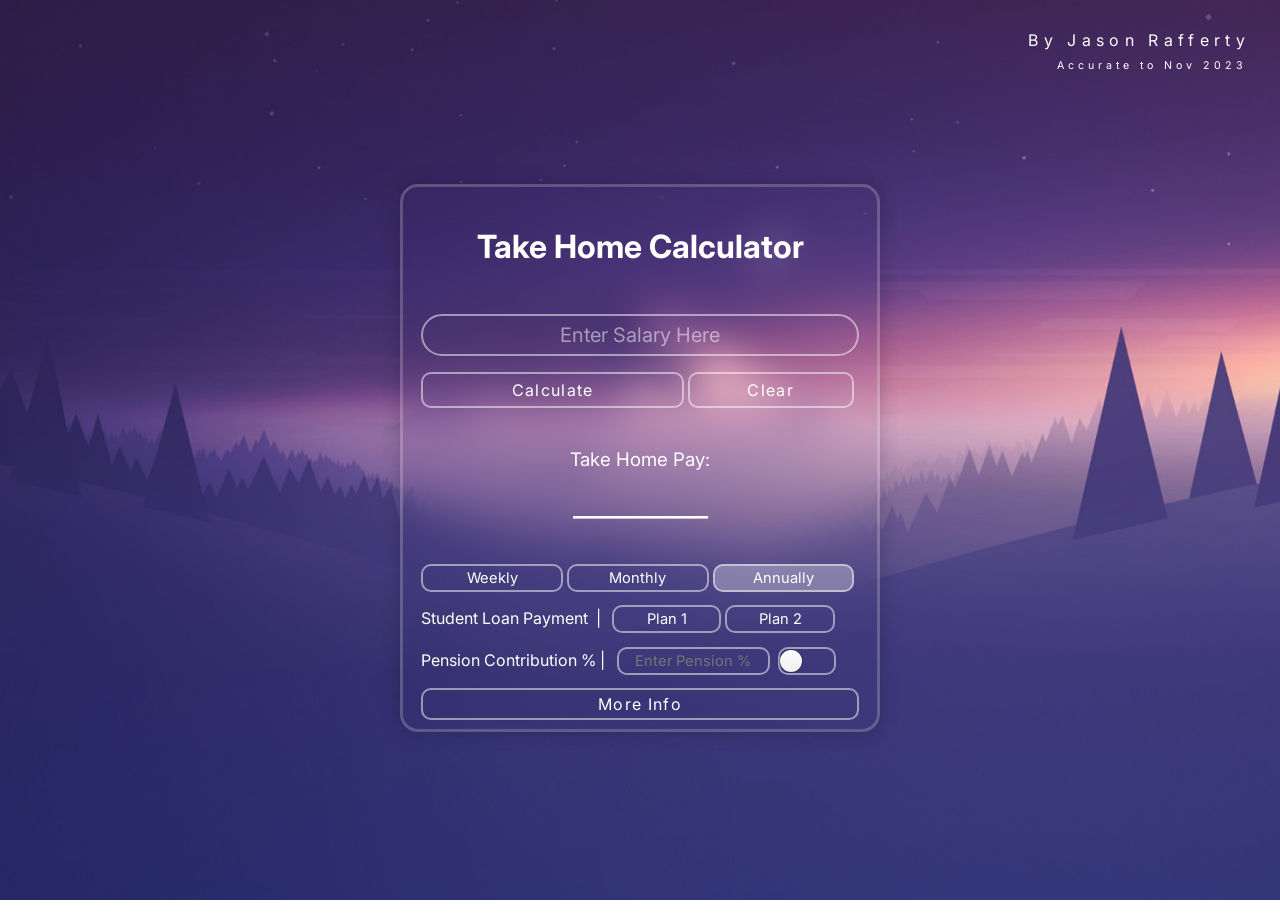
==== main.html @ 685a8ef7 "First Commit" ====
<!DOCTYPE html>
<html lang="en">
  <head>
    <meta charset="UTF-8" />
    <meta name="viewport" content="width=device-width, initial-scale=1.0" />
    <title>Take Home Calculator</title>
    <link rel="stylesheet" href="styles.css" />
    <link rel="preconnect" href="https://fonts.googleapis.com" />
    <link rel="preconnect" href="https://fonts.gstatic.com" crossorigin />
    <link
      href="https://fonts.googleapis.com/css2?family=Inter&display=swap"
      rel="stylesheet"
    />
  </head>
  <body>
    <div>
      <p class="name">By Jason Rafferty</p>
      <p class="accurate"> Accurate to Nov 2023</p> </p>
    </div>
    <div class="container">
      <h1>Take Home Calculator</h1>
      <input
        id="inputSalaryHTML"
        class="inputSalary"
        type="text"
        placeholder="Enter Salary Here"
        maxlength="8"
      />
      <div>
        <button
          class="calculateButton"
          id="calculateButtonHTML"
          type="submit"
          onclick="calculate();clickAnnualButton()"
        >
          Calculate
        </button>
        <button class="clearButton" id="clearButtonHTML">Clear</button>
      </div>
      <p class="takeHomePay">Take Home Pay:</p>
      <p class="takeHomePayValue" id="takeHomePayHTML">_________</p>
      <div>
        <button class="timeButton" onclick="toggleButton(this)">Weekly</button>
        <button class="timeButton" onclick="toggleButton(this)">Monthly</button>
        <button class="timeButton active" onclick="toggleButton(this)">
          Annually
        </button>
      </div>
      <div>
        <p class="studentLoanTitle">Student Loan Payment&nbsp; |</p>
        <button class="studentLoanButton">Plan 1</button>
        <button class="studentLoanButton">Plan 2</button>
      </div>
      <div>
        <p class="inputPensionTitle">Pension Contribution % |</p>
        <input
          id="inputPensionHTML"
          class="inputPension"
          type="text"
          placeholder="Enter Pension %"
          maxlength="2"
        />
        <label class="toggle">
          <input class="toggle-checkbox" type="checkbox">
          <div class="toggle-switch"></div>
        </label>
      </div>

      <button class="accordion">More Info</button>
      <div class="panel">
        <p id="incomeTaxHTML">Income Tax:</p>
        <p id="nationalInsuranceHTML">National Insurance:</p>
        <p id="studentLoanHTML">Student Loan:</p>
        <p id="pensionContributionHTML">Pension:</p>
        <canvas id="pie-chart"></canvas>
      </div>
      </div>
    </div>
    <script src="chart.min.js"></script>
    <script src="code.js"></script>
  </body>
</html>
---- styles.css ----
* {
  box-sizing: border-box;
  font-family: "Inter", sans-serif;
}

body {
  display: flex;
  justify-content: center;
  align-items: center;
  min-height: 100vh;
  background-image: url("background.jpg");
  background-size: cover;
  background-repeat: no-repeat;
  background-position: center;
  background-attachment: fixed;
  overflow: hidden;
  color: white;
}

h1 {
  text-align: center;
}

.container {
  background: transparent;
  border: 3px solid rgba(255, 255, 255, 0.2);
  backdrop-filter: blur(20px);
  box-shadow: 0 0 20px rgba(0, 0, 0, 0.2);
  padding: 2vh 2vh;
  border-radius: 18px;
}

.inputSalary {
  width: 100%;
  height: 100%;
  font-size: 15pt;
  background: transparent;
  border-radius: 8px;
  outline: none;
  border: 2px solid rgba(255, 255, 255, 0.5);
  border-radius: 40px;
  padding: 7px;
  color: white;
  margin-top: 20pt;
  text-align: center;
}

.inputSalary::placeholder {
  color: rgba(255, 255, 255, 0.5);
  text-align: center;
}

.calculateButton {
  background-color: transparent;
  border: 2px solid rgba(255, 255, 255, 0.5);
  width: 60%;
  border-radius: 10px;
  padding: 6px;
  cursor: pointer;
  margin-top: 12pt;
  color: white;
  font-size: 12pt;
  transition: 0.3s;
  letter-spacing: 1pt;
}

button.calculateButton:hover {
  background-color: rgba(255, 255, 255, 0.3);
}
.clearButton {
  background-color: transparent;
  border: 2px solid rgba(255, 255, 255, 0.5);
  width: 38%;
  border-radius: 10px;
  padding: 6px;
  cursor: pointer;
  margin-top: 12pt;
  color: white;
  font-size: 12pt;
  transition: 0.3s;
  letter-spacing: 1pt;
}

button.calculateButton:hover {
  background-color: rgba(255, 255, 255, 0.3);
}

.timeButton {
  background-color: transparent;
  border: 2px solid rgba(255, 255, 255, 0.5);
  width: 32.4%;
  border-radius: 10px;
  padding: 3px;
  cursor: pointer;
  color: white;
  font-size: 11pt;
  transition: 0.3s;
  margin-bottom: 10pt;
}
button.timeButton:hover {
  background-color: rgba(255, 255, 255, 0.3);
}

button.active {
  background-color: rgba(255, 255, 255, 0.3);
}

.studentLoanTitle {
  display: inline;
  margin-right: 5pt;
}
.studentLoanButton {
  background-color: transparent;
  border: 2px solid rgba(255, 255, 255, 0.5);
  width: 25%;
  border-radius: 10px;
  padding: 3px;
  cursor: pointer;
  color: white;
  font-size: 11pt;
  transition: 0.3s;
  margin-bottom: 10pt;
}

button.studentLoanButton:hover {
  background-color: rgba(255, 255, 255, 0.3);
}

.inputPensionTitle {
  display: inline;
  margin-right: 5.4pt;
}

.inputPension {
  background-color: transparent;
  border: 2px solid rgba(255, 255, 255, 0.5);
  width: 35%;
  border-radius: 10px;
  padding: 3px;
  cursor: pointer;
  color: white;
  font-size: 11pt;
  transition: 0.3s;
  margin-bottom: 10pt;
  outline: none;
  text-align: center;
}

.name {
  position: absolute;
  top: 0;
  right: 0;
  margin: 30px;
  color: white;
  letter-spacing: 4pt;
}

.accurate {
  position: absolute;
  top: 22pt;
  right: 2pt;
  margin: 30px;
  color: white;
  font-size: 8pt;
  letter-spacing: 3pt;
}

.takeHomePay {
  font-size: 14pt;
  margin-top: 30pt;
  margin-bottom: -15pt;
  text-align: center;
}

.takeHomePayValue {
  font-size: 25pt;
  text-align: center;
  margin-bottom: 30pt;
}

button.accordion {
  cursor: pointer;
  font-size: 12pt;
  border: 2px solid rgba(255, 255, 255, 0.5);
  border-radius: 10px;
  font-size: 12pt;
  outline: none;
  width: 100%;
  text-align: center;
  background-color: transparent;
  color: #fff;
  padding: 4px;
  transition: 0.3s;
  letter-spacing: 1pt;
}

button.accordion:hover {
  background-color: rgba(255, 255, 255, 0.3);
}

button.accordion.active {
  background-color: rgba(192, 152, 208, 0);
  color: white;
  border: 2px solid rgba(255, 255, 255, 0.5);
  border-radius: 10px;
  margin: 4px 0 0;
}

div.panel {
  background-color: rgba(159, 124, 189, 0.4);
  backdrop-filter: blur(20px);
  color: white;
  border: 2px solid rgba(255, 255, 255, 0.5);
  border-radius: 10px;
  overflow: hidden;
  opacity: 0;
  max-height: 0;
  transition: 0.3s;
  padding: 0 8px;
  margin-bottom: -10pt;
}

div.panel.show {
  opacity: 1;
  max-height: 500px;
  padding: 8px;
  margin: 10px 0 4px;
}

.container2 {
  background-color: #fff;
  border-radius: 10px;
  box-shadow: 0 2px 10px rgba(0, 0, 0, 0.3);
  width: 740px;
}

a {
  text-decoration: none;
  color: #2f20d1;
}

a:hover {
  text-decoration: underline;
}

img {
  height: auto;
  max-width: 100%;
  vertical-align: middle;
}

.row {
  padding: 6px 0 6px 0;
}

.label {
  color: #565656;
  margin-bottom: 2px;
}

.card {
  padding: 1rem 2rem;
  border-radius: 4px;
  box-shadow: 0 1px 3px #747681;
}

.message {
  padding: 6px 20px;
  font-size: 1em;
  color: rgb(40, 40, 40);
  box-sizing: border-box;
  margin: 0px;
  border-radius: 3px;
  width: 100%;
  overflow: auto;
}

.error {
  background-color: #fb817c;
  border: 1px solid #e46b66;
}

.success {
  background-color: #48e0a4;
  border: #40cc94 1px solid;
}

.validation-message {
  color: #e20900;
}

.font-bold {
  font-weight: bold;
}

.display-none {
  display: none;
}

.inline-block {
  display: inline-block;
}

.float-right {
  float: right;
}

.float-left {
  float: left;
}

.text-center {
  text-align: center;
}

.text-left {
  text-align: left;
}

.text-right {
  text-align: right;
}

.full-width {
  width: 100%;
}

.cursor-pointer {
  cursor: pointer;
}

.mr-20 {
  margin-right: 20px;
}

.m-20 {
  margin: 20px;
}

.tile-container {
  width: 240px;
  border: #9a9a9a 1px solid;
  border-radius: 3px;
  padding: 10px 20px 10px 20px;
}

@media all and (max-width: 780px) {
  .container {
    width: auto;
  }
}

@media all and (max-width: 400px) {
  .container {
    padding: 0px 20px;
  }
  .tile-container {
    width: auto;
  }
  input,
  textarea,
  select {
    width: 100%;
  }
}

.toggle {
  cursor: pointer;
  display: inline-block;
}

.toggle-switch {
  display: inline-block;
  background: transparent;
  border: 2px solid rgba(255, 255, 255, 0.5);
  border-radius: 10px;
  width: 58px;
  height: 28px;
  position: relative;
  vertical-align: middle;
  transition: background 0.25s;
  left: 26pt;
  margin: -23pt;
}
.toggle-switch:before, .toggle-switch:after {
  content: "";
}
.toggle-switch:before {
  display: block;
  background: linear-gradient(to bottom, #fff 0%, #eee 100%);
  border-radius: 50%;
  box-shadow: 0 0 0 1px rgba(0, 0, 0, 0.25);
  width: 22px;
  height: 22px;
  position: absolute;
  top: 1px;
  left: 0px;
  transition: left 0.25s;
}
.toggle:hover .toggle-switch:before {
  background: linear-gradient(to bottom, #fff 0%, #fff 100%);
  box-shadow: 0 0 0 1px rgba(0, 0, 0, 0.5);
}
.toggle-checkbox:checked + .toggle-switch {
  background: rgba(158, 92, 216, 0.574);
}
.toggle-checkbox:checked + .toggle-switch:before {
  left: 30px;
}

.toggle-checkbox {
  position: absolute;
  visibility: hidden;
}
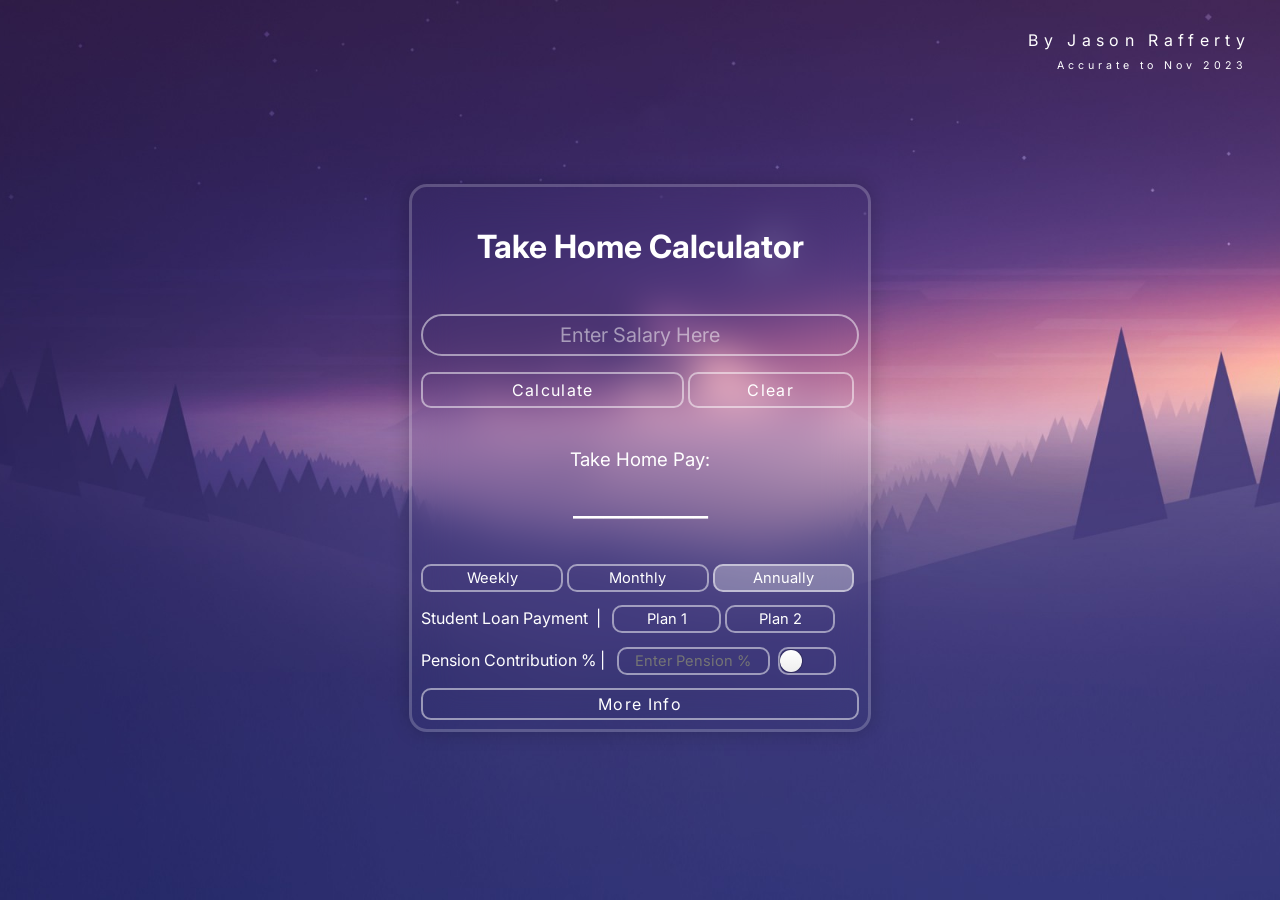
==== commit 6fe48ee4: "Addition of student loan payment plans 1 and 2" ====
--- a/main.html
+++ b/main.html
@@ -31,7 +31,7 @@
           class="calculateButton"
           id="calculateButtonHTML"
           type="submit"
-          onclick="calculate();clickAnnualButton()"
+          onclick="calculate()"
         >
           Calculate
         </button>
@@ -40,16 +40,22 @@
       <p class="takeHomePay">Take Home Pay:</p>
       <p class="takeHomePayValue" id="takeHomePayHTML">_________</p>
       <div>
-        <button class="timeButton" onclick="toggleButton(this)">Weekly</button>
-        <button class="timeButton" onclick="toggleButton(this)">Monthly</button>
-        <button class="timeButton active" onclick="toggleButton(this)">
+        <button class="timeButton" >Weekly</button>
+        <button class="timeButton" >Monthly</button>
+        <button class="timeButton active" >
           Annually
         </button>
       </div>
       <div>
         <p class="studentLoanTitle">Student Loan Payment&nbsp; |</p>
-        <button class="studentLoanButton">Plan 1</button>
-        <button class="studentLoanButton">Plan 2</button>
+        <button class="studentLoanButton">
+          Plan 1
+          <span class="tooltip">9% over the threshold of £22,015</span>
+        </button>
+        <button class="studentLoanButton">
+          Plan 2
+          <span class="tooltip">9% over the threshold of £27,295</span>
+        </button>
       </div>
       <div>
         <p class="inputPensionTitle">Pension Contribution % |</p>
@@ -58,7 +64,7 @@
           class="inputPension"
           type="text"
           placeholder="Enter Pension %"
-          maxlength="2"
+          maxlength="5"
         />
         <label class="toggle">
           <input class="toggle-checkbox" type="checkbox">
@@ -71,8 +77,10 @@
         <p id="incomeTaxHTML">Income Tax:</p>
         <p id="nationalInsuranceHTML">National Insurance:</p>
         <p id="studentLoanHTML">Student Loan:</p>
-        <p id="pensionContributionHTML">Pension:</p>
-        <canvas id="pie-chart"></canvas>
+        <p id="pensionContributionHTML">Pension Contribution:</p>
+        <div id="pieChartFade">
+          <canvas id="pie-chart"></canvas> 
+        </div>
       </div>
       </div>
     </div>
--- a/styles.css
+++ b/styles.css
@@ -26,7 +26,7 @@
   border: 3px solid rgba(255, 255, 255, 0.2);
   backdrop-filter: blur(20px);
   box-shadow: 0 0 20px rgba(0, 0, 0, 0.2);
-  padding: 2vh 2vh;
+  padding: 2vh 1vh;
   border-radius: 18px;
 }
 
@@ -81,7 +81,7 @@
   letter-spacing: 1pt;
 }
 
-button.calculateButton:hover {
+button.clearButton:hover {
   background-color: rgba(255, 255, 255, 0.3);
 }
 
@@ -110,6 +110,7 @@
   margin-right: 5pt;
 }
 .studentLoanButton {
+  position: relative;
   background-color: transparent;
   border: 2px solid rgba(255, 255, 255, 0.5);
   width: 25%;
@@ -124,6 +125,28 @@
 
 button.studentLoanButton:hover {
   background-color: rgba(255, 255, 255, 0.3);
+}
+
+.studentLoanButton .tooltip {
+  opacity: 0;
+  visibility: hidden;
+  position: absolute;
+  bottom: 130%; 
+  left: 50%; 
+  transform: translateX(-50%); 
+  padding: 8px;
+  border-radius: 10px;
+  background-color: #333333d8;
+  color: white;
+  white-space: nowrap; 
+  font-size: 14px;
+  z-index: 1;
+  transition: opacity 0.4s ease, visibility 0.4s ease-in-out; 
+}
+
+.studentLoanButton:hover .tooltip {
+  opacity: 1;
+  visibility: visible;
 }
 
 .inputPensionTitle {
@@ -382,7 +405,8 @@
   left: 26pt;
   margin: -23pt;
 }
-.toggle-switch:before, .toggle-switch:after {
+.toggle-switch:before,
+.toggle-switch:after {
   content: "";
 }
 .toggle-switch:before {
@@ -413,3 +437,13 @@
   visibility: hidden;
 }
 
+.fade {
+  transition: opacity 0.5s;
+  opacity: 1;
+}
+
+input[type="number"]::-webkit-inner-spin-button,
+input[type="number"]::-webkit-outer-spin-button {
+  -webkit-appearance: none;
+  margin: 0;
+}
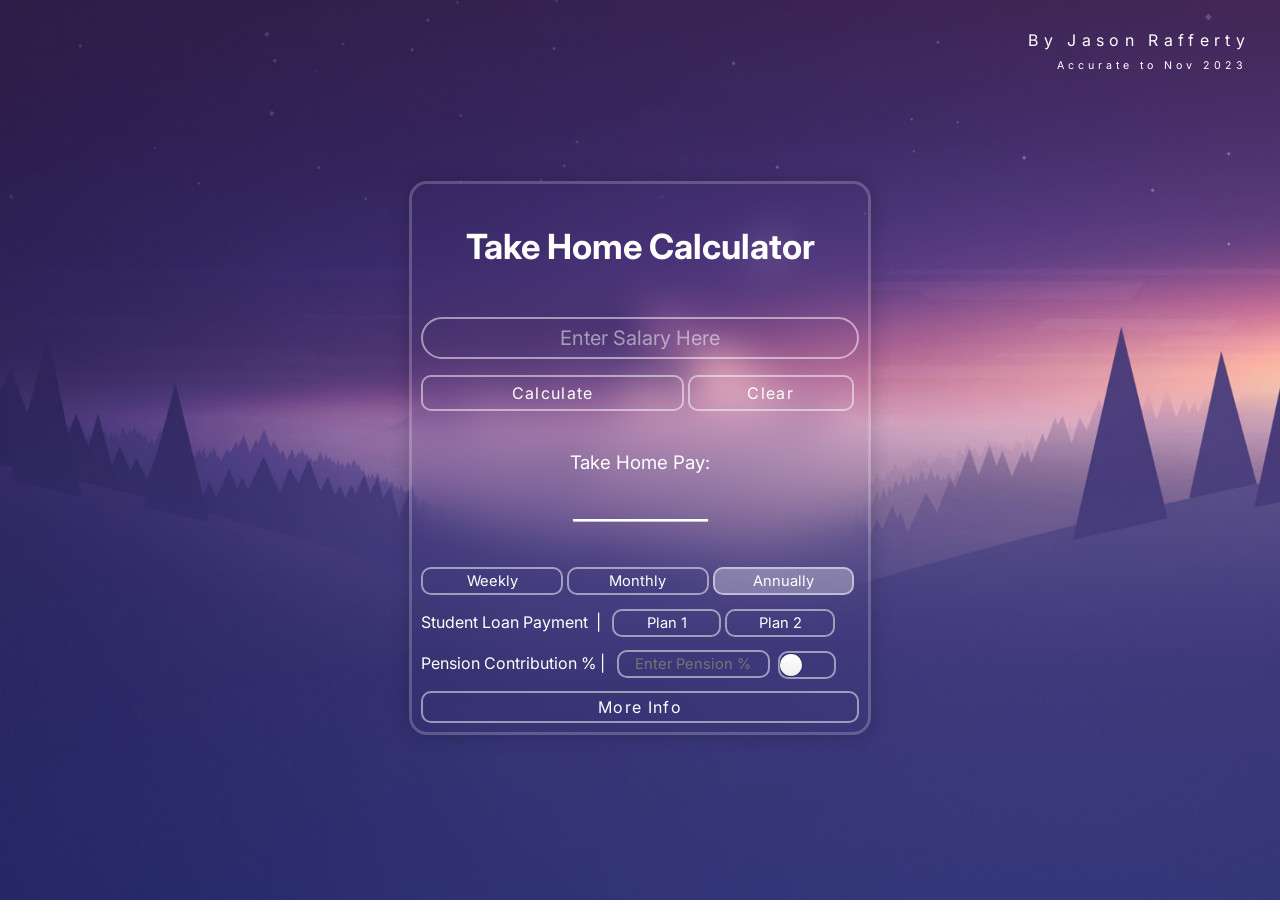
==== commit bd6e0b47: "Added pension functionality + error handling" ====
--- a/main.html
+++ b/main.html
@@ -25,6 +25,8 @@
         type="text"
         placeholder="Enter Salary Here"
         maxlength="8"
+        autocomplete="off"
+        oninput="checkSalaryInput(this)"
       />
       <div>
         <button
@@ -50,11 +52,11 @@
         <p class="studentLoanTitle">Student Loan Payment&nbsp; |</p>
         <button class="studentLoanButton">
           Plan 1
-          <span class="tooltip">9% over the threshold of £22,015</span>
+          <span class="tooltip">Plan 1: 9% over the threshold of £22,015</span>
         </button>
         <button class="studentLoanButton">
           Plan 2
-          <span class="tooltip">9% over the threshold of £27,295</span>
+          <span class="tooltip">Plan 2: 9% over the threshold of £27,295</span>
         </button>
       </div>
       <div>
@@ -64,7 +66,8 @@
           class="inputPension"
           type="text"
           placeholder="Enter Pension %"
-          maxlength="5"
+          maxlength="6"
+          oninput="checkPensionInput(this)"
         />
         <label class="toggle">
           <input class="toggle-checkbox" type="checkbox">
--- a/styles.css
+++ b/styles.css
@@ -19,6 +19,7 @@
 
 h1 {
   text-align: center;
+  font-size: 26pt;
 }
 
 .container {
@@ -28,6 +29,7 @@
   box-shadow: 0 0 20px rgba(0, 0, 0, 0.2);
   padding: 2vh 1vh;
   border-radius: 18px;
+  
 }
 
 .inputSalary {
@@ -131,17 +133,17 @@
   opacity: 0;
   visibility: hidden;
   position: absolute;
-  bottom: 130%; 
-  left: 50%; 
-  transform: translateX(-50%); 
+  bottom: 80%;
+  left: 50%;
+  transform: translateX(-50%);
   padding: 8px;
   border-radius: 10px;
   background-color: #333333d8;
   color: white;
-  white-space: nowrap; 
+  white-space: nowrap;
   font-size: 14px;
   z-index: 1;
-  transition: opacity 0.4s ease, visibility 0.4s ease-in-out; 
+  transition: opacity 0.4s ease, visibility 0.4s ease-in-out;
 }
 
 .studentLoanButton:hover .tooltip {
@@ -160,7 +162,6 @@
   width: 35%;
   border-radius: 10px;
   padding: 3px;
-  cursor: pointer;
   color: white;
   font-size: 11pt;
   transition: 0.3s;
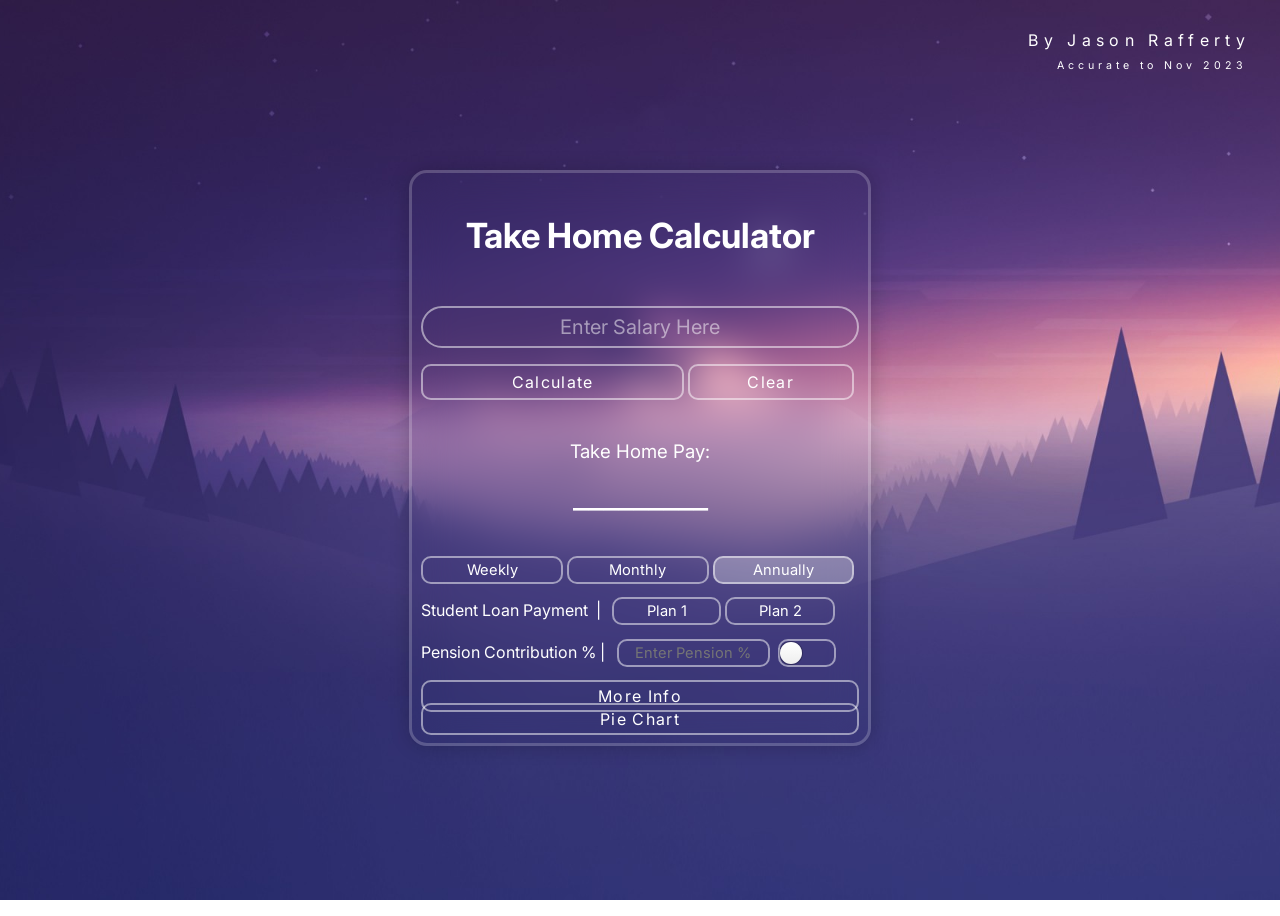
==== commit 5fb6daed: ""More info" UI update" ====
--- a/main.html
+++ b/main.html
@@ -14,7 +14,9 @@
   </head>
   <body>
     <div>
-      <p class="name">By Jason Rafferty</p>
+      <a href="https://www.linkedin.com/in/jasonrafferty1/" target="_blank" class="name-link">
+        <p class="name">By Jason Rafferty</p>
+      </a>
       <p class="accurate"> Accurate to Nov 2023</p> </p>
     </div>
     <div class="container">
@@ -50,11 +52,11 @@
       </div>
       <div>
         <p class="studentLoanTitle">Student Loan Payment&nbsp; |</p>
-        <button class="studentLoanButton">
+        <button class="studentLoanButton plan1">
           Plan 1
           <span class="tooltip">Plan 1: 9% over the threshold of £22,015</span>
         </button>
-        <button class="studentLoanButton">
+        <button class="studentLoanButton plan2">
           Plan 2
           <span class="tooltip">Plan 2: 9% over the threshold of £27,295</span>
         </button>
@@ -81,6 +83,9 @@
         <p id="nationalInsuranceHTML">National Insurance:</p>
         <p id="studentLoanHTML">Student Loan:</p>
         <p id="pensionContributionHTML">Pension Contribution:</p>
+      </div>
+      <button class="accordion">Pie Chart</button>
+      <div class="panel2">
         <div id="pieChartFade">
           <canvas id="pie-chart"></canvas> 
         </div>
--- a/styles.css
+++ b/styles.css
@@ -29,7 +29,6 @@
   box-shadow: 0 0 20px rgba(0, 0, 0, 0.2);
   padding: 2vh 1vh;
   border-radius: 18px;
-  
 }
 
 .inputSalary {
@@ -245,6 +244,27 @@
 }
 
 div.panel.show {
+  opacity: 1;
+  max-height: 500px;
+  padding: 8px;
+  margin: 10px 0 4px;
+}
+
+div.panel2 {
+  background-color: rgba(159, 124, 189, 0.4);
+  backdrop-filter: blur(20px);
+  color: white;
+  border: 2px solid rgba(255, 255, 255, 0.5);
+  border-radius: 10px;
+  overflow: hidden;
+  opacity: 0;
+  max-height: 0;
+  transition: 0.3s;
+  padding: 0 8px;
+  margin-bottom: -10pt;
+}
+
+div.panel2.show {
   opacity: 1;
   max-height: 500px;
   padding: 8px;
@@ -406,6 +426,11 @@
   left: 26pt;
   margin: -23pt;
 }
+
+.toggle-switch:hover {
+  background-color: rgba(255, 255, 255, 0.3);
+}
+
 .toggle-switch:before,
 .toggle-switch:after {
   content: "";
@@ -433,6 +458,8 @@
   left: 30px;
 }
 
+
+
 .toggle-checkbox {
   position: absolute;
   visibility: hidden;
@@ -448,3 +475,4 @@
   -webkit-appearance: none;
   margin: 0;
 }
+
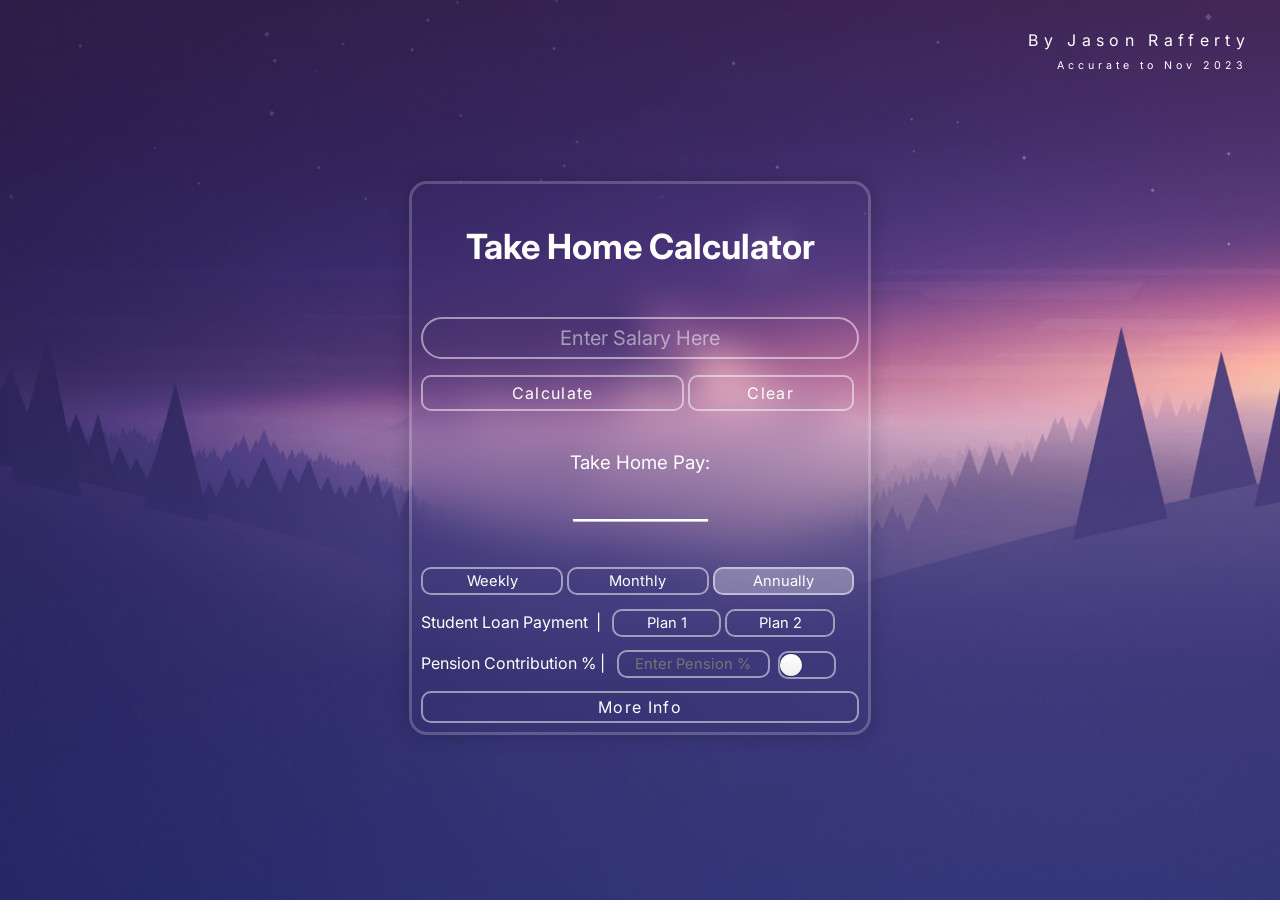
==== commit 1181bb8c: ""More Info" UI and Graph Update" ====
--- a/main.html
+++ b/main.html
@@ -76,20 +76,27 @@
           <div class="toggle-switch"></div>
         </label>
       </div>
-
       <button class="accordion">More Info</button>
       <div class="panel">
-        <p id="incomeTaxHTML">Income Tax:</p>
-        <p id="nationalInsuranceHTML">National Insurance:</p>
-        <p id="studentLoanHTML">Student Loan:</p>
-        <p id="pensionContributionHTML">Pension Contribution:</p>
-      </div>
-      <button class="accordion">Pie Chart</button>
-      <div class="panel2">
+        <div class="key-item">
+          <div class="key-color" style="background-color: #E3D3F0;"></div>
+          <p id="incomeTaxHTML">Income Tax:</p>
+        </div>
+        <div class="key-item">
+          <div class="key-color" style="background-color: #AAC4FF;"></div>
+          <p id="nationalInsuranceHTML">National Insurance:</p>
+        </div>
+        <div class="key-item">
+          <div class="key-color" style="background-color: #D2DAFF;"></div>
+          <p id="pensionContributionHTML">Pension Contribution:</p>
+        </div>
+        <div class="key-item">
+          <div class="key-color" style="background-color: #EEF1FF;"></div>
+          <p id="studentLoanHTML">Student Loan:</p>
+        </div>
         <div id="pieChartFade">
-          <canvas id="pie-chart"></canvas> 
+          <canvas id="pie-chart" class="pie-chart"></canvas> 
         </div>
-      </div>
       </div>
     </div>
     <script src="chart.min.js"></script>
--- a/styles.css
+++ b/styles.css
@@ -246,36 +246,8 @@
 div.panel.show {
   opacity: 1;
   max-height: 500px;
-  padding: 8px;
   margin: 10px 0 4px;
-}
-
-div.panel2 {
-  background-color: rgba(159, 124, 189, 0.4);
-  backdrop-filter: blur(20px);
-  color: white;
-  border: 2px solid rgba(255, 255, 255, 0.5);
-  border-radius: 10px;
-  overflow: hidden;
-  opacity: 0;
-  max-height: 0;
-  transition: 0.3s;
-  padding: 0 8px;
-  margin-bottom: -10pt;
-}
-
-div.panel2.show {
-  opacity: 1;
-  max-height: 500px;
-  padding: 8px;
-  margin: 10px 0 4px;
-}
-
-.container2 {
-  background-color: #fff;
-  border-radius: 10px;
-  box-shadow: 0 2px 10px rgba(0, 0, 0, 0.3);
-  width: 740px;
+  line-height: 0.6;
 }
 
 a {
@@ -458,8 +430,6 @@
   left: 30px;
 }
 
-
-
 .toggle-checkbox {
   position: absolute;
   visibility: hidden;
@@ -476,3 +446,16 @@
   margin: 0;
 }
 
+.key-item {
+  display: flex;
+  align-items: center;
+  margin-bottom: -10px;
+}
+
+.key-color {
+  width: 40px;
+  height: 15px;
+  margin-right: 10px;
+  border: 2px solid rgba(255, 255, 255, 0.5);
+  border-radius: 10px;
+}
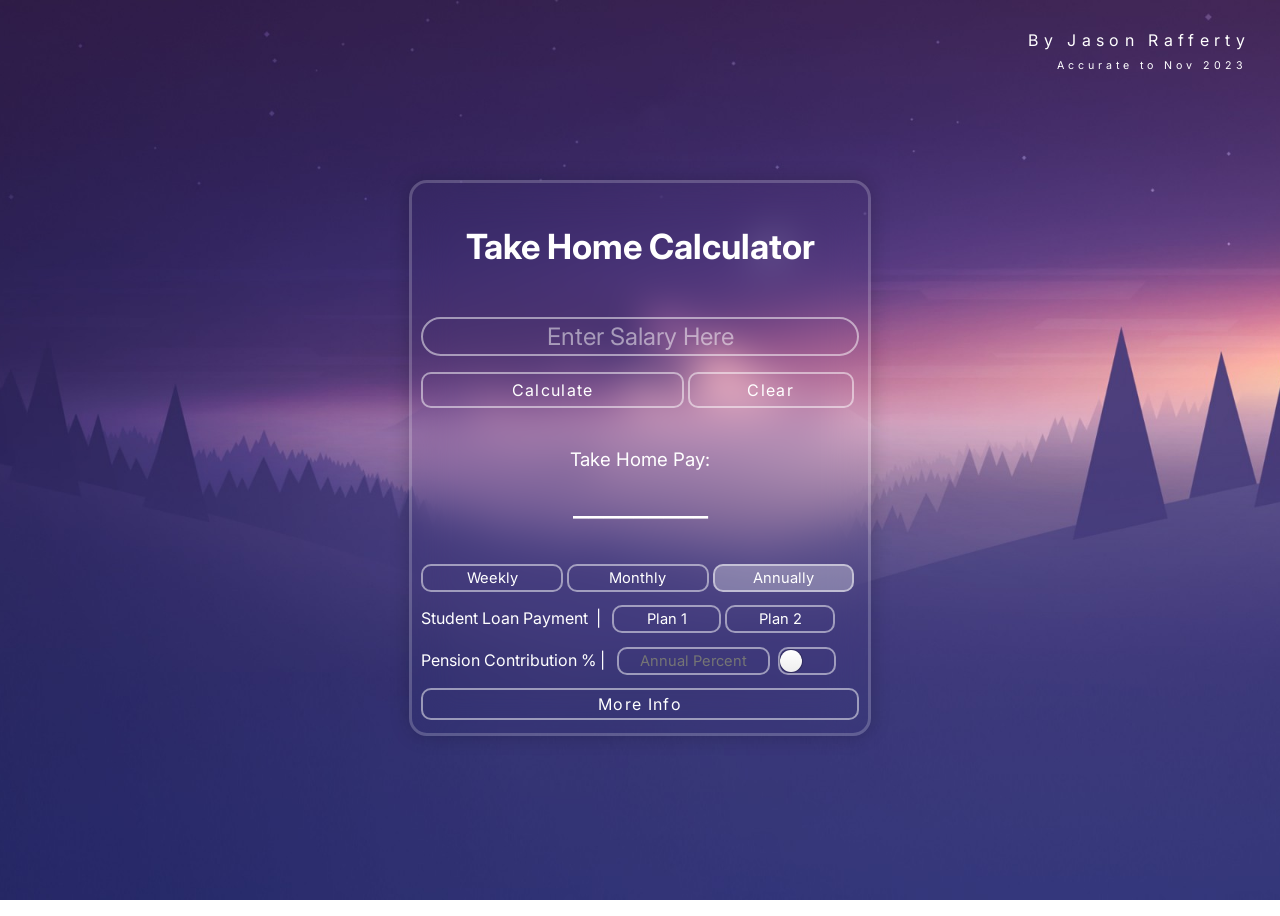
==== commit c1ad158c: "Polished Input Salary adding pound symbol + comma" ====
--- a/main.html
+++ b/main.html
@@ -54,11 +54,11 @@
         <p class="studentLoanTitle">Student Loan Payment&nbsp; |</p>
         <button class="studentLoanButton plan1">
           Plan 1
-          <span class="tooltip">Plan 1: 9% over the threshold of £22,015</span>
+          <span class="tooltip">Plan 1: Course started before 1st September 2012</span>
         </button>
         <button class="studentLoanButton plan2">
           Plan 2
-          <span class="tooltip">Plan 2: 9% over the threshold of £27,295</span>
+          <span class="tooltip">Plan 2: Course is between 1st September 2012 and 31st July 2023</span>
         </button>
       </div>
       <div>
@@ -67,7 +67,7 @@
           id="inputPensionHTML"
           class="inputPension"
           type="text"
-          placeholder="Enter Pension %"
+          placeholder="Annual Percent"
           maxlength="6"
           oninput="checkPensionInput(this)"
         />
--- a/styles.css
+++ b/styles.css
@@ -34,13 +34,13 @@
 .inputSalary {
   width: 100%;
   height: 100%;
-  font-size: 15pt;
+  font-size: 18pt;
   background: transparent;
   border-radius: 8px;
   outline: none;
   border: 2px solid rgba(255, 255, 255, 0.5);
   border-radius: 40px;
-  padding: 7px;
+  padding: 3px;
   color: white;
   margin-top: 20pt;
   text-align: center;
@@ -229,6 +229,10 @@
   margin: 4px 0 0;
 }
 
+button.accordion.active:hover {
+  background-color: rgba(255, 255, 255, 0.3);
+}
+
 div.panel {
   background-color: rgba(159, 124, 189, 0.4);
   backdrop-filter: blur(20px);
@@ -240,7 +244,7 @@
   max-height: 0;
   transition: 0.3s;
   padding: 0 8px;
-  margin-bottom: -10pt;
+  margin-bottom: -7pt;
 }
 
 div.panel.show {
@@ -459,3 +463,8 @@
   border: 2px solid rgba(255, 255, 255, 0.5);
   border-radius: 10px;
 }
+
+#pieChartFade {
+  margin-top: 15px;
+  margin-bottom: 14px;
+}
